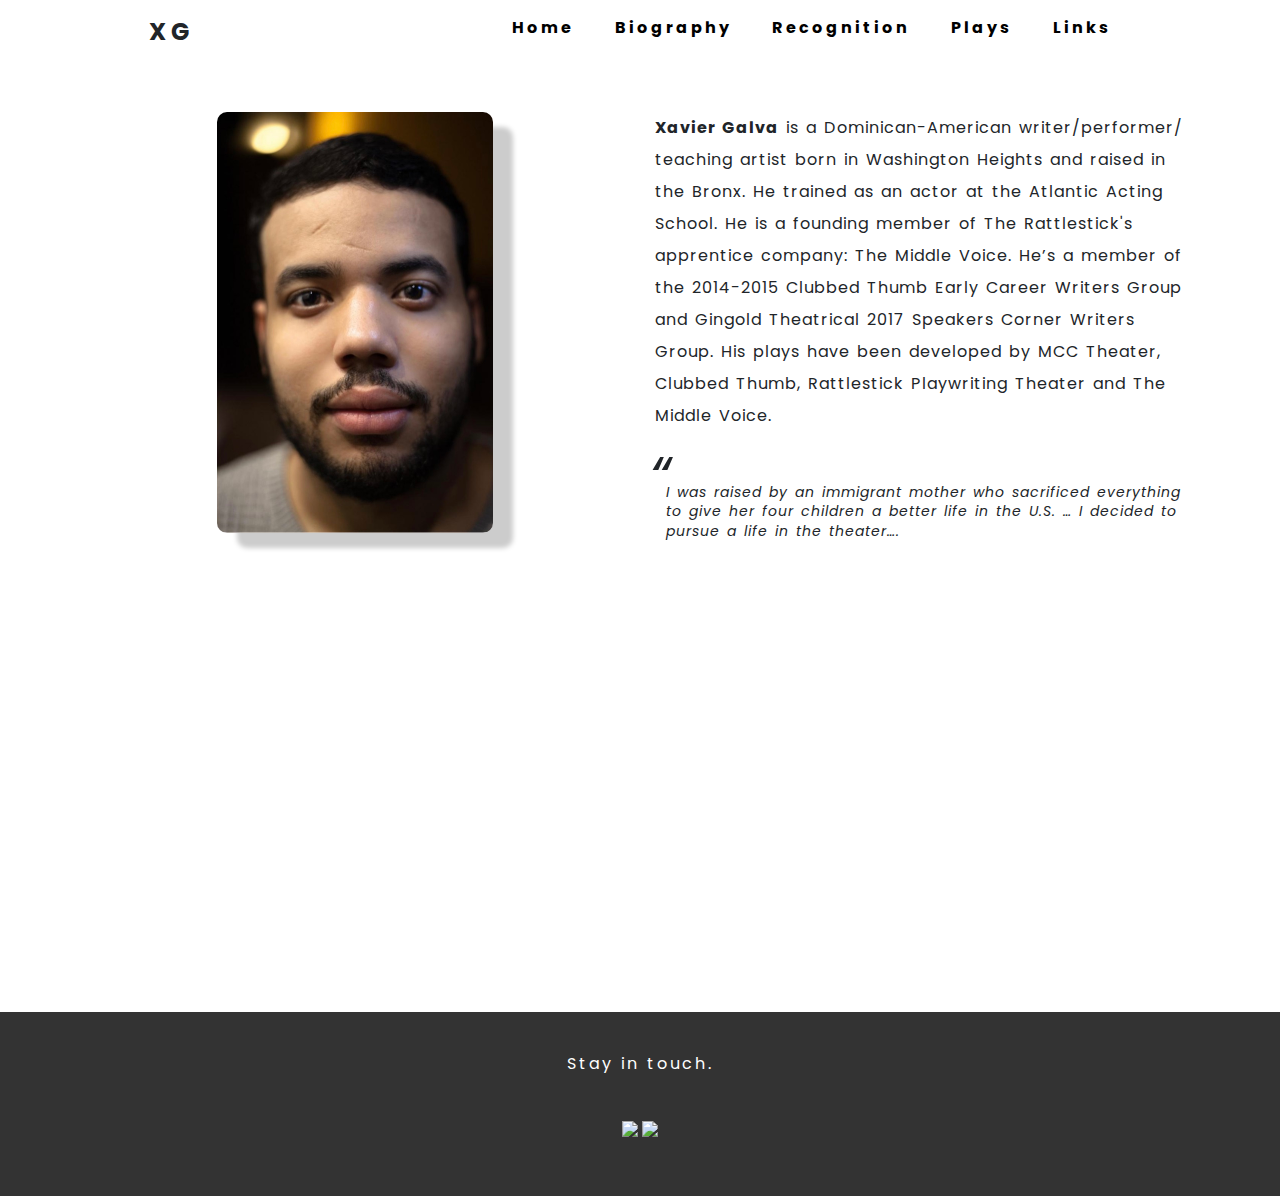
==== bio.html @ 95458819 "modified existing and new html-bio file" ====
<!DOCTYPE html>
<html lang="en">

<head>
    <meta name="viewport" content="width=device-width, initial-scale-1.0, minimum-scale=1">
    <meta charset="UTF-8">
    <title>Xavier Galva</title>
    <link rel="stylesheet" href="https://stackpath.bootstrapcdn.com/bootstrap/4.5.2/css/bootstrap.min.css" integrity="sha384-JcKb8q3iqJ61gNV9KGb8thSsNjpSL0n8PARn9HuZOnIxN0hoP+VmmDGMN5t9UJ0Z" crossorigin="anonymous">
    <link rel="stylesheet" href="style.css">
    <link href="https://fonts.googleapis.com/css2?family=Poppins:wght@300&display=swap" rel="stylesheet">
</head>

<body>
    <nav>
        <div class="logo">
            <h4>XG</h4>
        </div>
        <ul class="nav-links">
            <li>
                <a href="#">Home</a>
            </li>
            <li>
                <a href="#">Biography</a>
            </li>
            <li>
                <a href="#">Recognition</a>
            </li>
            <li>
                <a href="#">Plays</a>
            </li>
            <li>
                <a href="#">Links</a>
            </li>
        </ul>
        <div class="burger">
            <div class="line1"></div>
            <div class="line2"></div>
            <div class="line3"></div>
        </div>
    </nav>
        <div class="container">
            <div class="row">
                <div class="col col-pic">
                    <figure>
                        <img src="img/prof-pic2.jpg" alt="Xavier Galva">
                    </figure>    
                </div>
                <div class="col col-text">
                    <p class="bio-text">
                        <b>Xavier Galva</b> is a Dominican-American writer/performer/ teaching artist born in Washington Heights and raised in the Bronx. He trained as an actor at the Atlantic Acting School. He is a founding member of The Rattlestick's apprentice company: The Middle Voice. He’s a member of the 2014-2015 Clubbed Thumb Early Career Writers Group and Gingold Theatrical 2017 Speakers Corner Writers Group. His plays have been developed by MCC Theater, Clubbed Thumb, Rattlestick Playwriting Theater and The Middle Voice.
                    </p>
                    <p>
                        <blockquote>I was raised by an immigrant mother who sacrificed everything to give her four children a better life in the U.S. … I decided to pursue a life in the theater….</blockquote>
                    </p>
                </div>
            </div>            
        </div>

    <footer>
        <div class="row">
            <p class="footer-text">
                Stay in touch.
            </p>
        </div>
        <div class="row">
            <ul class="social-links">
                <li><a href="https://www.facebook.com/xgalva"><img src="https://img.icons8.com/carbon-copy/100/000000/facebook-new.png" /></a></li>
                <li><a href="https://www.instagram.com/xgalva/"><img src="https://img.icons8.com/carbon-copy/100/000000/instagram-new.png" /></a></li>
            </ul>
        </div>
    </footer>
    <script src="app.js"></script>
</body>

</html>
---- style.css ----
* {
	margin: 0px;
	padding: 0px;
	/* box-sizing: border-box; */
}


html {
	  scroll-behavior: smooth;
}



header {
	background-image: linear-gradient(rgba(0, 0, 0, 0.3), rgba(0, 0, 0, 0.0)), url(img/prof-pic.jpg);
	height: 100vh; /* viewport height of the header element */
    background-size: cover; /* cover vs. contain || cover is to cover the entire element's background area */
    background-position: center; /* positions the background image on the center */
    background-attachment: fixed;
}


h4 {
	font-weight: bold;
}

nav {
	display: flex;
	justify-content: space-around;
	align-items: center;
	min-height: 8vh;
	background-color: white;
	font-family: 'Poppins', sans-serif;
}

.logo {
	text-transform: uppercase;
	letter-spacing: 5px;
	font-size: 35px;
}

.nav-links {
	display: flex;
	justify-content: space-around;
	width: 50%;
}

.nav-links li{
	list-style-type: none;
}

.nav-links a{
	color: #000;
	text-decoration: none;
	letter-spacing: 3px;
	font-weight: bold;
}


.burger {
	display: none;
	cursor: pointer;

}

.burger div{
	width: 25px;
	height: 3px;
	margin: 5px;
	background-color: #000;
}



/******************************/
/* FOOTER SECTION */
/******************************/

footer {
    background: #333;
    padding: 40px;
}

.row {
	display: flex;
	justify-content: center;
}

.row ul li {
	display: inline-block;
}

.footer-text {
	font-family: 'Poppins', sans-serif;
	text-align: center;
	margin-bottom: 40px;
	color: white;
	letter-spacing: 3px;
}


li img {
	transition: 0.3s;
}

li img:hover {
	transition: 0.3s;
	transform: scale(1.15);

}


/*Bio page styles*/



.container {
	margin-top: 40px;
	display: flex;
	flex-wrap: wrap;
	justify-content: space-between;
	height: 100vh;
}


.container img {
	/*original size: w-552 h-842*/
	width: 276px;
	height: 421px;
	border-radius: 10px;
	box-shadow: 20px 15px 5px #ccc;
}



.container .row {
	margin-bottom: 40px;
}

.col-pic {
	display: flex;
	justify-content: center;

}




.col-text {
	font-family: 'Poppins', sans-serif;
	letter-spacing: 1px;
	word-spacing: 2px;
	line-height: 2;
}

.bio-text {
	margin-bottom: 40px;
}


blockquote {
	font-family: 'Poppins', sans-serif;
    padding: 2%;
    word-spacing: 2px;
    letter-spacing: 1px;
    font-style: italic;
    line-height: 140%;
    position: relative;
    font-size: 14px;
}

blockquote:before {
    content: "\201C";
    display: block;
    font-size: 400%;
    position: absolute;
    top: -5px;
    left: -5px;
}



@keyframes navLinkFade {
	from {
		opacity: 0;
		transform: translateX(50px);
	}
	to {
		opacity: 1;
		transform: translateX(0px;);
	}
}

.toggle .line1 {
	transform: rotate(-45deg) translate(-5px,6px);
	transition: 0.5s;
}

.toggle .line2 {
	opacity: 0;
}

.toggle .line3 {
	transform: rotate(+45deg) translate(-5px,-6px);
	transition: 0.5s;
}




@media screen and (max-width: 1024px) {

		.nav-links {
			width: 60%;
		}
}


@media screen and (max-width: 768px) {
	body {
		overflow-x: hidden;
	}



	.nav-links {
		position: absolute;
		right: 0px;
		height: 92vh;
		top: 8vh;
		display: flex;
		flex-direction: column;
		align-items: center;
		background-color: white;
		width: 50%;
		transform: translateX(100%);
		color: black;
	}
	
	.nav-links li {
		opacity: 0
	}

	.burger {
		display: block;
	}


	footer .row {
	width: 50%;
	margin: 0 auto;
}
	

	li img {
	transition: 0.3s;
}

li img:hover {
	transition: 0.3s;
	transform: scale(1.15);

}


}


@media screen and (max-width: 480px){

	body {
		overflow-x: hidden;

	}



	header {
	   background-attachment: scroll;
	}

	.nav-links {
		font-size: 12px;
		font-weight: bold;
		position: absolute;
		right: 0px;
		height: 70vh;
		top: 8vh;
		display: flex;
		flex-direction: column;
		align-items: center;
		background-color: white;
		width: 50%;
		transform: translateX(100%);
		color: black;
	}
	
	.nav-links li {
		opacity: 0
	}

	.burger {
		display: block;
	}


.footer-text {
	font-family: 'Poppins', sans-serif;
	text-align: center;
	margin-bottom: 20px;
	color: white;
	letter-spacing: 1px;
	font-size: 12px;
}


li img {
	width: 40px;
	transition: 0.3s;
}


li img:hover {
	transition: 0.3s;
	transform: scale(1.15);

}




}


.nav-active {
	transform: translateX(0%);
	transition: transform 0.5s ease-in;
}
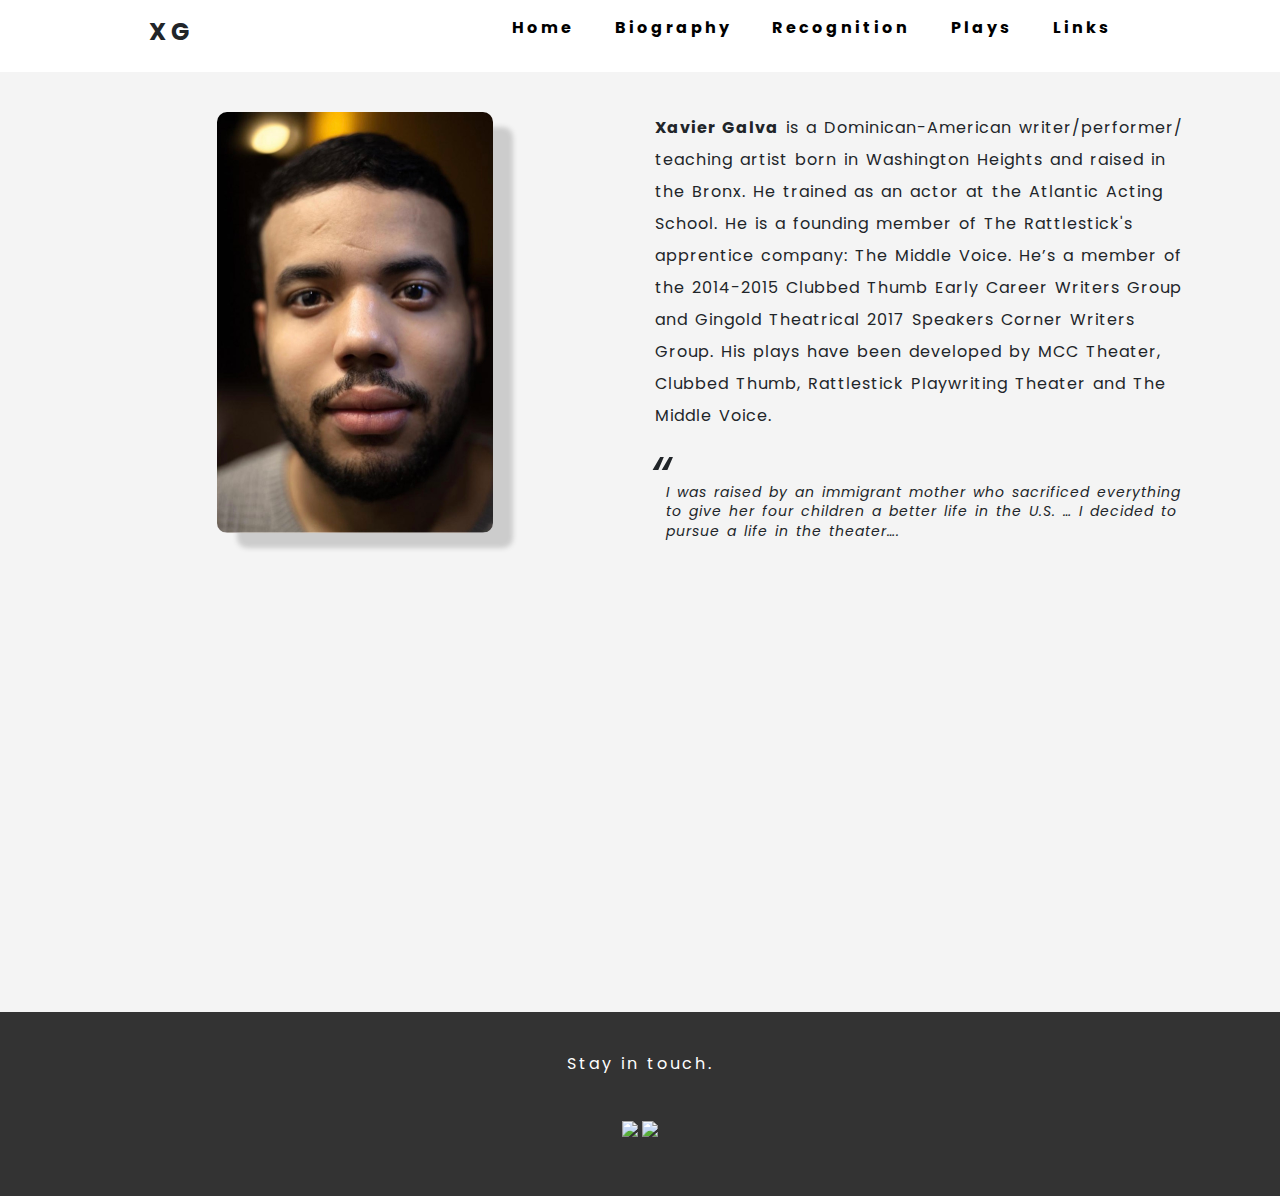
==== commit 1cb0215d: "updated the mobile version of the bio page" ====
--- a/bio.html
+++ b/bio.html
@@ -10,17 +10,17 @@
     <link href="https://fonts.googleapis.com/css2?family=Poppins:wght@300&display=swap" rel="stylesheet">
 </head>
 
-<body>
+<body class="background">
     <nav>
         <div class="logo">
             <h4>XG</h4>
         </div>
         <ul class="nav-links">
             <li>
-                <a href="#">Home</a>
+                <a href="index.html">Home</a>
             </li>
             <li>
-                <a href="#">Biography</a>
+                <a href="bio.html">Biography</a>
             </li>
             <li>
                 <a href="#">Recognition</a>
@@ -55,7 +55,6 @@
                 </div>
             </div>            
         </div>
-
     <footer>
         <div class="row">
             <p class="footer-text">
--- a/style.css
+++ b/style.css
@@ -112,7 +112,9 @@
 
 /*Bio page styles*/
 
-
+.background {
+	background-color: #f4f4f4;
+}
 
 .container {
 	margin-top: 40px;
@@ -120,6 +122,7 @@
 	flex-wrap: wrap;
 	justify-content: space-between;
 	height: 100vh;
+	width: 100%;
 }
 
 
@@ -213,7 +216,10 @@
 		.nav-links {
 			width: 60%;
 		}
-}
+
+
+}
+
 
 
 @media screen and (max-width: 768px) {
@@ -221,7 +227,7 @@
 		overflow-x: hidden;
 	}
 
-
+	
 
 	.nav-links {
 		position: absolute;
@@ -232,7 +238,7 @@
 		flex-direction: column;
 		align-items: center;
 		background-color: white;
-		width: 50%;
+		width: 100%;
 		transform: translateX(100%);
 		color: black;
 	}
@@ -246,6 +252,35 @@
 	}
 
 
+	.container {
+		min-height: 100%;
+		height: auto !important;
+		height: 100%;
+		margin: 0 auto -50px;
+		position: relative;
+		
+		display: flex;
+		flex-wrap: nowrap;
+		font-size: 13px;
+		justify-content: flex-end;
+		text-align: justify-all;
+	}
+
+
+	figure {
+		margin-top: 40px;
+	}
+
+	.bio-text {
+		margin-top: 30px;
+		margin-left: 30px;
+	}
+
+footer {
+	margin-top: 10px;
+	height: 50vh;
+}
+
 	footer .row {
 	width: 50%;
 	margin: 0 auto;
@@ -271,14 +306,45 @@
 	body {
 		overflow-x: hidden;
 
-	}
-
+
+	}
 
 
 	header {
 	   background-attachment: scroll;
 	}
 
+	.container {
+		min-height: 100%;
+		height: auto !important;
+		height: 100%;
+		margin: 0 auto -50px;
+		position: relative;
+
+		display: flex;
+		flex-wrap: wrap;
+		font-size: 12px;
+	}
+
+
+	figure {
+		margin-top: 40px;
+	}
+
+	.bio-text {
+		margin-top: 30px;
+	}
+
+blockquote {
+	font-family: 'Poppins', sans-serif;
+    padding: 2%;
+    word-spacing: 2px;
+    letter-spacing: 1px;
+    font-style: italic;
+    line-height: 140%;
+    position: relative;
+    font-size: 12px;
+}
 	.nav-links {
 		font-size: 12px;
 		font-weight: bold;
@@ -326,7 +392,10 @@
 
 }
 
-
+footer {
+	margin-top: 10px;
+	height: 40vh;
+}
 
 
 }
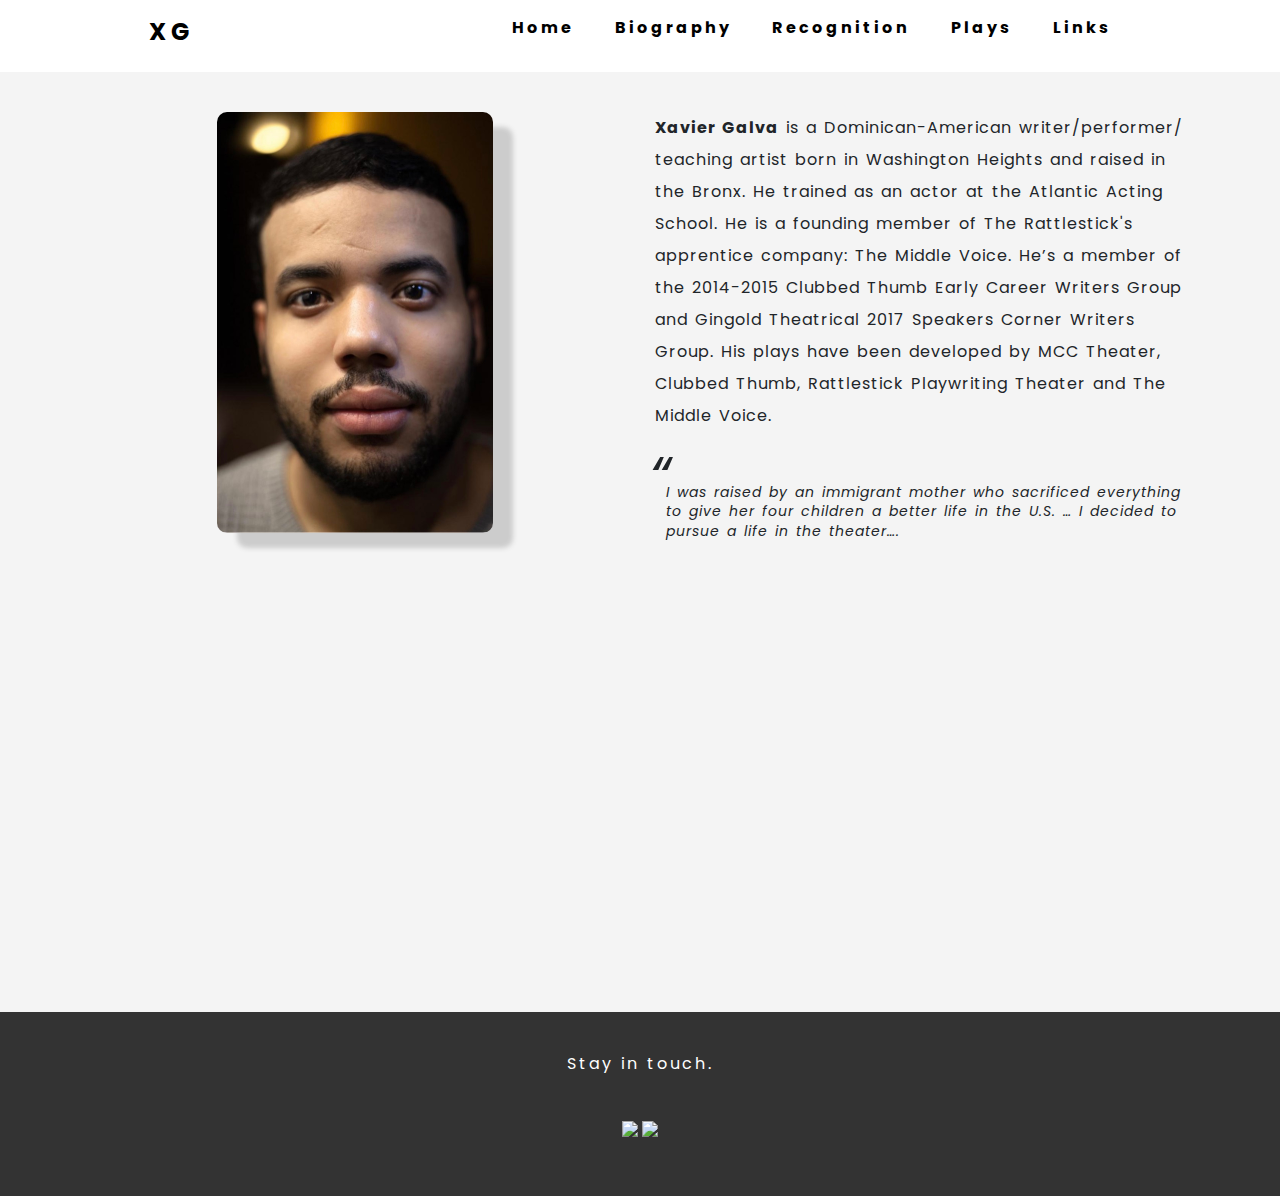
==== commit 63168c92: "added Recognition page and made some changes in other pages as well" ====
--- a/bio.html
+++ b/bio.html
@@ -4,7 +4,7 @@
 <head>
     <meta name="viewport" content="width=device-width, initial-scale-1.0, minimum-scale=1">
     <meta charset="UTF-8">
-    <title>Xavier Galva</title>
+    <title>Xavier Galva - Bio</title>
     <link rel="stylesheet" href="https://stackpath.bootstrapcdn.com/bootstrap/4.5.2/css/bootstrap.min.css" integrity="sha384-JcKb8q3iqJ61gNV9KGb8thSsNjpSL0n8PARn9HuZOnIxN0hoP+VmmDGMN5t9UJ0Z" crossorigin="anonymous">
     <link rel="stylesheet" href="style.css">
     <link href="https://fonts.googleapis.com/css2?family=Poppins:wght@300&display=swap" rel="stylesheet">
@@ -13,7 +13,7 @@
 <body class="background">
     <nav>
         <div class="logo">
-            <h4>XG</h4>
+            <h4><a href="index.html">XG</a></h4>
         </div>
         <ul class="nav-links">
             <li>
@@ -23,10 +23,10 @@
                 <a href="bio.html">Biography</a>
             </li>
             <li>
-                <a href="#">Recognition</a>
+                <a href="recognition.html">Recognition</a>
             </li>
             <li>
-                <a href="#">Plays</a>
+                <a href="plays.html">Plays</a>
             </li>
             <li>
                 <a href="#">Links</a>
--- a/style.css
+++ b/style.css
@@ -22,6 +22,16 @@
 
 h4 {
 	font-weight: bold;
+}
+
+h4 a {
+	text-decoration: none;
+	color: black;
+}
+
+h4 a:hover {
+	color: black;
+	text-decoration: none;
 }
 
 nav {
@@ -209,6 +219,61 @@
 }
 
 
+
+/*PLAYS page styles*/
+
+
+.play-name b{
+	font-size: 110%;
+}
+
+.play-name {
+	font-size: 110%;
+	margin-bottom: 1px;
+}
+
+
+.genre {
+	font-size: 11px;
+	margin-bottom: 20px;
+}
+
+
+
+/*Recognition page styles*/
+
+.recog {
+	height: 80vh;
+	font-family: 'Poppins', sans-serif;
+
+}
+
+
+.recog-header {
+	text-transform: uppercase;
+	font-weight: bold;
+	font-size: 35px;
+	margin-left: 20px;
+	margin-top: 20px;
+	letter-spacing: 2px;
+	margin-bottom: 50px;
+}
+
+.recog-title {
+	margin-left: 20px;
+	margin-top: 20px;
+	font-weight: bold;
+	font-size: 30px;
+	margin-bottom: 0px;
+}
+
+.recog-text {
+	font-size: 18px;
+	margin-left: 20px;
+}
+
+
+/*MEDIA START*/
 
 
 @media screen and (max-width: 1024px) {
@@ -238,9 +303,10 @@
 		flex-direction: column;
 		align-items: center;
 		background-color: white;
-		width: 100%;
+		width: 50%;
 		transform: translateX(100%);
 		color: black;
+		z-index: 99;
 	}
 	
 	.nav-links li {
@@ -277,7 +343,7 @@
 	}
 
 footer {
-	margin-top: 10px;
+	margin-top: 0px;
 	height: 50vh;
 }
 
@@ -295,6 +361,14 @@
 	transition: 0.3s;
 	transform: scale(1.15);
 
+}
+
+.play-name b{
+	margin-top: 5px;
+}
+
+.play-name {
+	margin-top: 5px;
 }
 
 
@@ -359,6 +433,7 @@
 		width: 50%;
 		transform: translateX(100%);
 		color: black;
+		z-index: 99;
 	}
 	
 	.nav-links li {
@@ -393,8 +468,17 @@
 }
 
 footer {
-	margin-top: 10px;
-	height: 40vh;
+	margin-top: 0px;
+	height: 30vh;
+}
+
+
+.play-name b{
+	margin-top: 5px;
+}
+
+.play-name {
+	margin-top: 5px;
 }
 
 
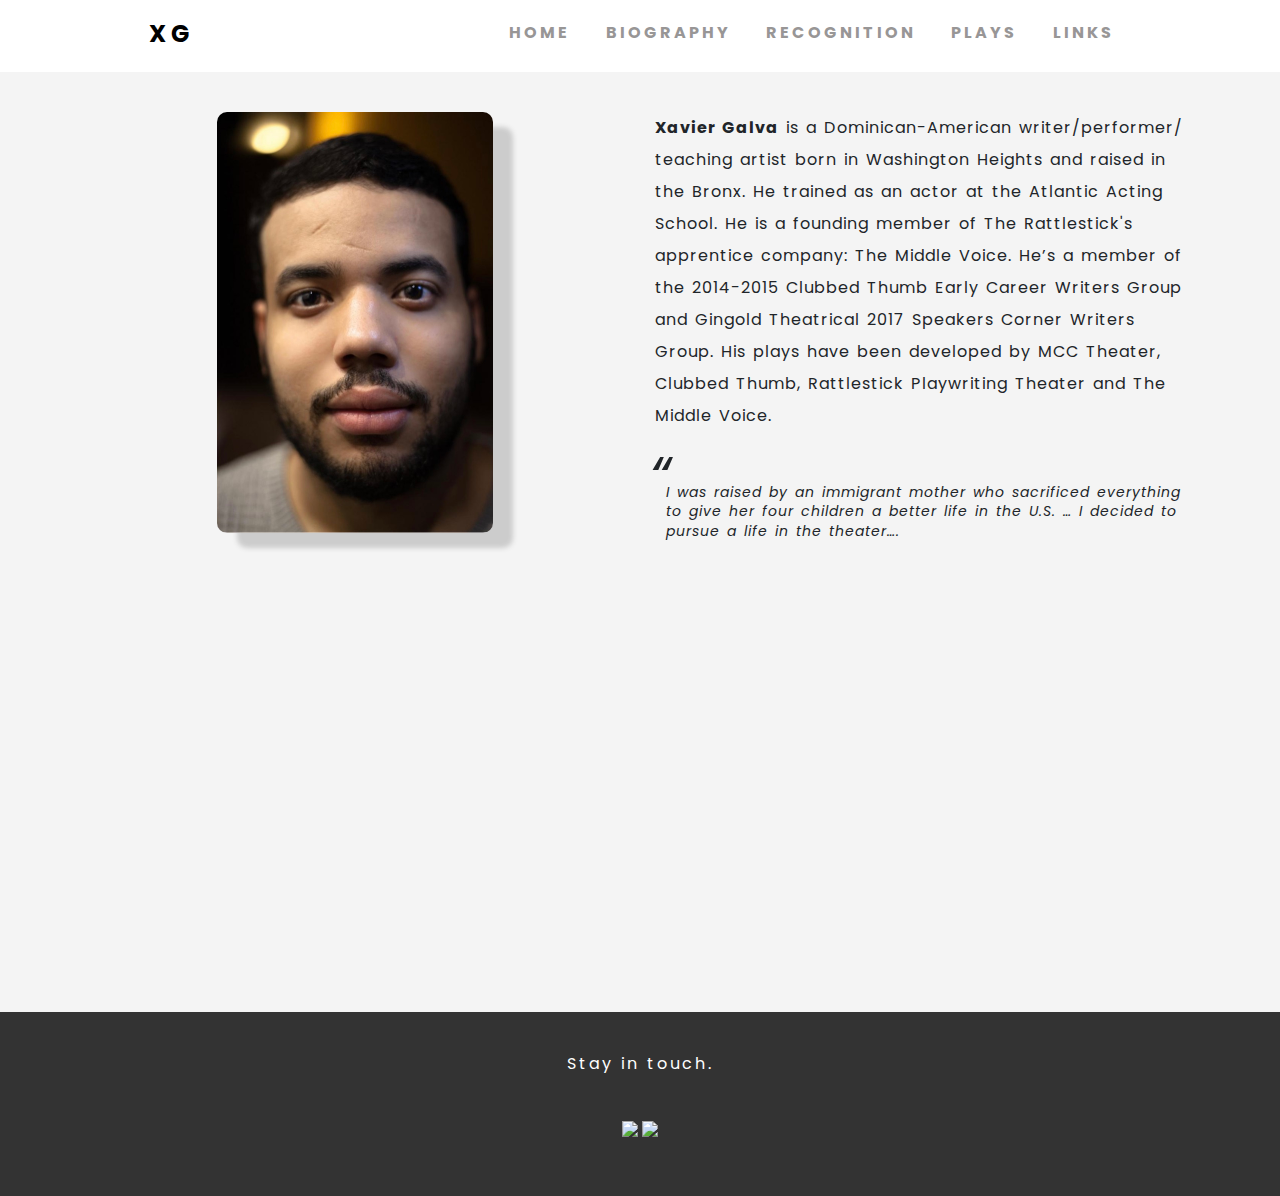
==== commit 581b6fc6: "added Links page and modified other pages" ====
--- a/bio.html
+++ b/bio.html
@@ -29,7 +29,7 @@
                 <a href="plays.html">Plays</a>
             </li>
             <li>
-                <a href="#">Links</a>
+                <a href="links.html">Links</a>
             </li>
         </ul>
         <div class="burger">
--- a/style.css
+++ b/style.css
@@ -47,12 +47,15 @@
 	text-transform: uppercase;
 	letter-spacing: 5px;
 	font-size: 35px;
+	margin-top: 5px;
 }
 
 .nav-links {
 	display: flex;
 	justify-content: space-around;
 	width: 50%;
+	margin-top: 10px;
+	text-transform: uppercase;
 }
 
 .nav-links li{
@@ -60,7 +63,7 @@
 }
 
 .nav-links a{
-	color: #000;
+	color: #989696;
 	text-decoration: none;
 	letter-spacing: 3px;
 	font-weight: bold;
@@ -109,6 +112,7 @@
 }
 
 
+
 li img {
 	transition: 0.3s;
 }
@@ -117,6 +121,15 @@
 	transition: 0.3s;
 	transform: scale(1.15);
 
+}
+
+li a {
+	transition: 0.4s;
+}
+
+li a:hover {
+	color: #000;
+	transition: color 170ms ease-in-out;
 }
 
 
@@ -257,6 +270,7 @@
 	margin-top: 20px;
 	letter-spacing: 2px;
 	margin-bottom: 50px;
+	color: #989696;
 }
 
 .recog-title {
@@ -272,6 +286,41 @@
 	margin-left: 20px;
 }
 
+
+
+/*Links page styles*/
+
+.links {
+	height: 80vh;
+	font-family: 'Poppins', sans-serif;
+
+}
+
+
+
+.links-header {
+	text-transform: uppercase;
+	font-weight: bold;
+	font-size: 35px;
+	margin-left: 20px;
+	margin-top: 20px;
+	letter-spacing: 2px;
+	margin-bottom: 50px;
+	color: #989696;
+}
+
+.links-title {
+	margin-left: 20px;
+	margin-top: 20px;
+	font-weight: bold;
+	font-size: 30px;
+	margin-bottom: 0px;
+}
+
+.links-text {
+	font-size: 18px;
+	margin-left: 20px;
+}
 
 /*MEDIA START*/
 
@@ -307,6 +356,7 @@
 		transform: translateX(100%);
 		color: black;
 		z-index: 99;
+		margin-top: 0px;
 	}
 	
 	.nav-links li {
@@ -333,6 +383,7 @@
 	}
 
 
+
 	figure {
 		margin-top: 40px;
 	}
@@ -371,6 +422,20 @@
 	margin-top: 5px;
 }
 
+
+.links-header {
+	font-size: 180%;
+	margin-bottom: 10px;
+}
+
+.links-title {
+	font-size: 100%;
+	margin-top: 0px;
+}
+
+.links-text {
+	font-size: 70%;
+}
 
 }
 
@@ -434,6 +499,7 @@
 		transform: translateX(100%);
 		color: black;
 		z-index: 99;
+		margin-top: 0px;
 	}
 	
 	.nav-links li {
